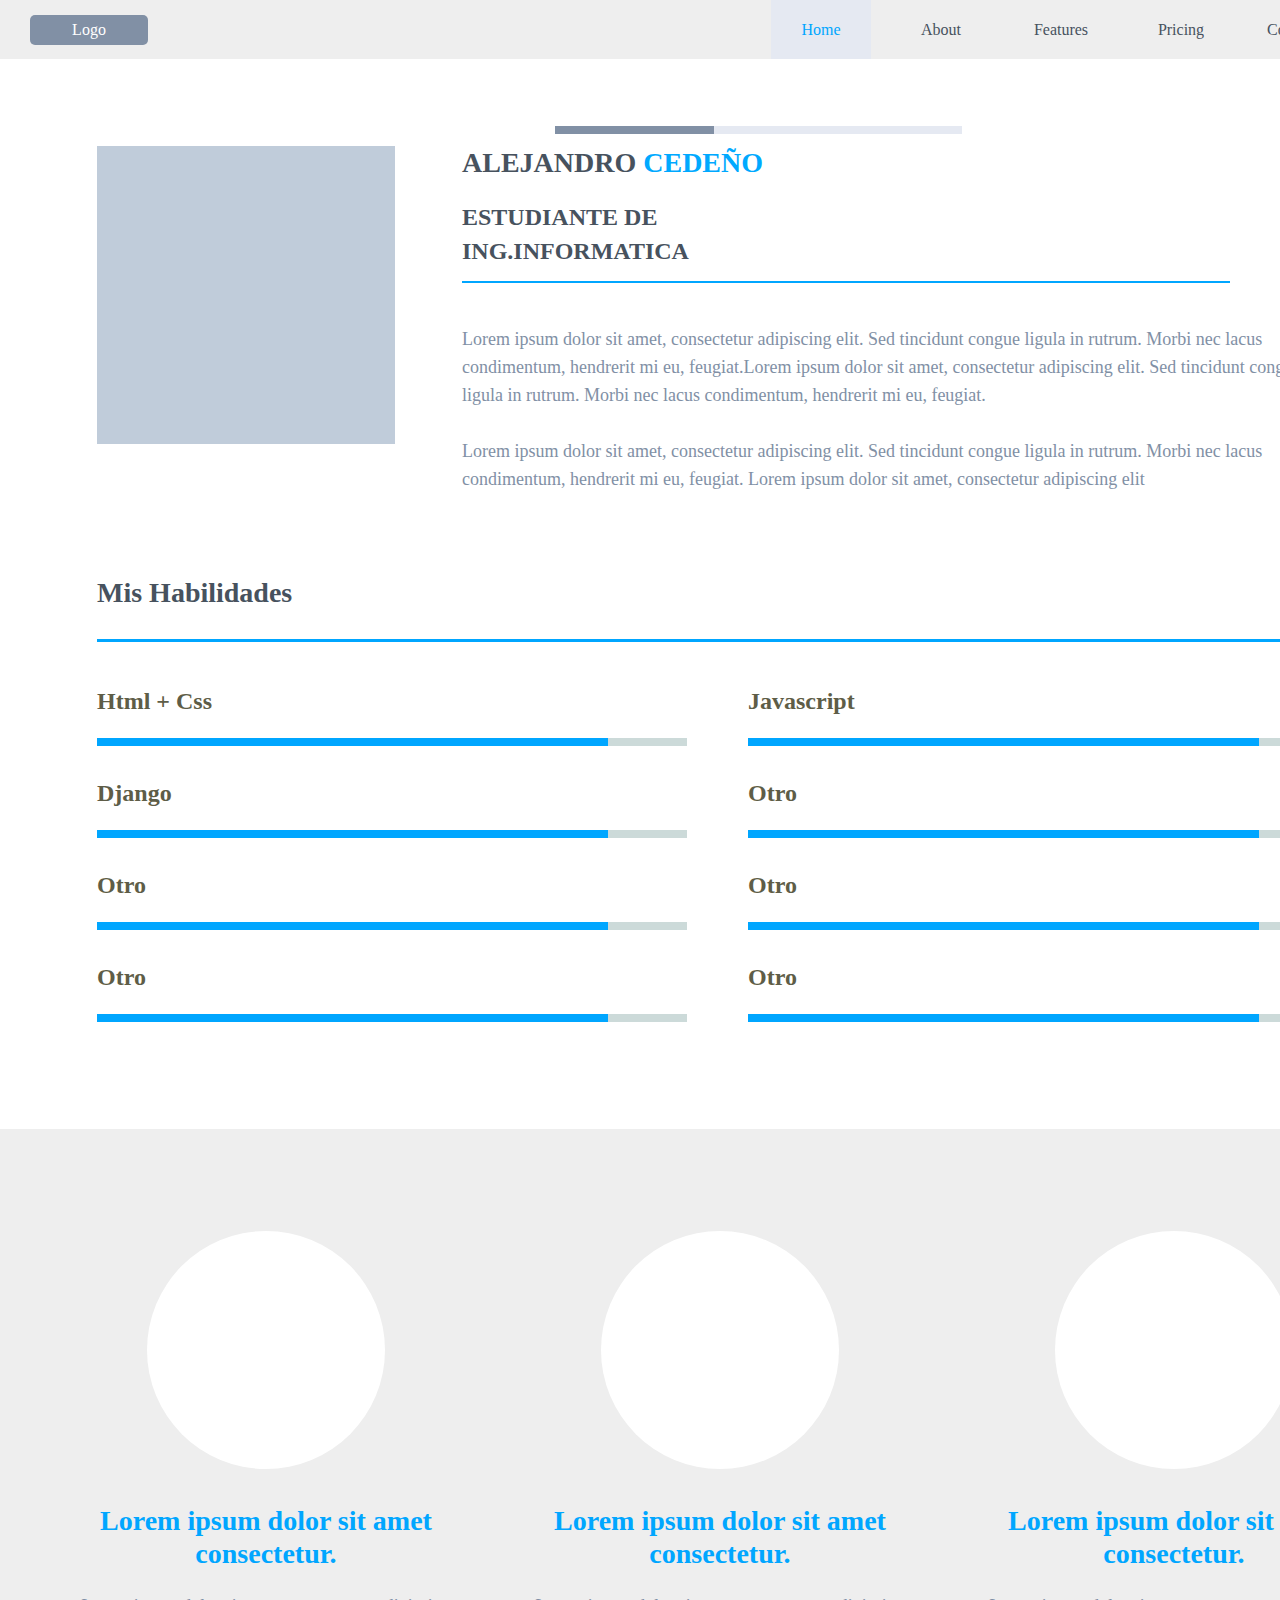
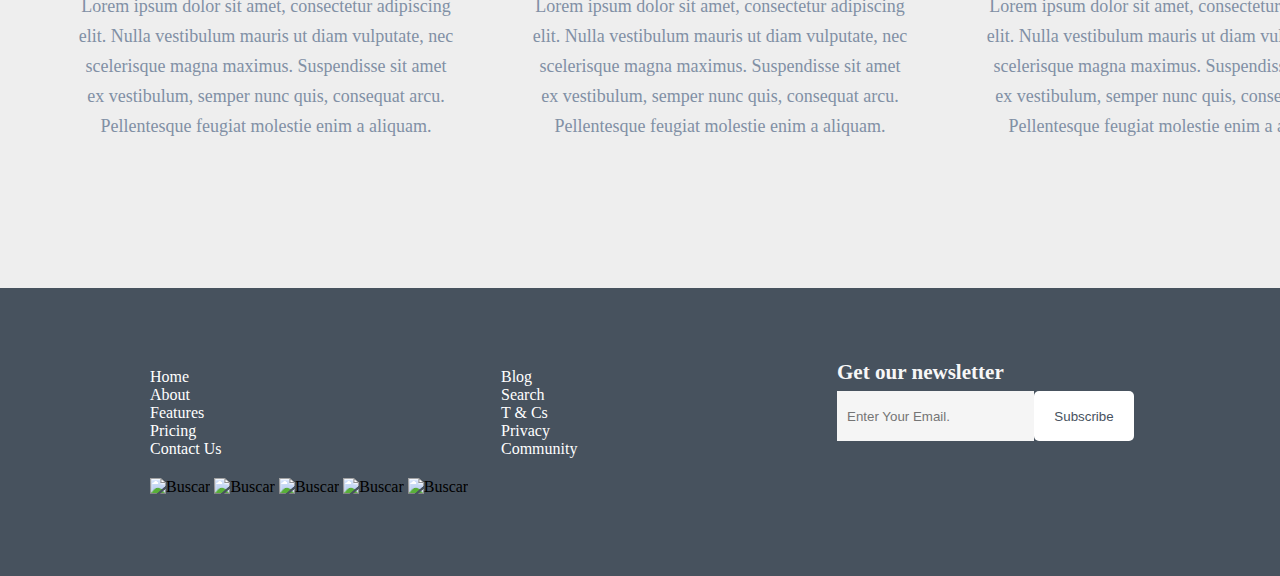
==== src/index.html @ 5b963c77 "first commit" ====
<!DOCTYPE html>
<html lang="en">

<head>
    <meta charset="UTF-8">
    <meta http-equiv="X-UA-Compatible" content="IE=edge">
    <meta name="viewport" content="width=device-width, initial-scale=1.0">
    <title>Quiz</title>
    <link rel="stylesheet" href="./styles.css">

</head>

<body>
    <header id="header">
        <div id="logo">Logo</div>
        <div id="container-menu">
            <nav id="menu">
                <ul>
                    <li>
                        <a href="">Home</a>
                    </li>
                    <li>
                        <a href="">About</a>
                    </li>
                    <li>
                        <a href="">Features</a>
                    </li>
                    <li>
                        <a href="">Pricing</a>
                    </li>
                    <li>
                        <a href="">Contact us</a>
                    </li>
                </ul>
            </nav>
            <div id="lupa">
                <img src="../assets/lupa.png" alt="lupa">
            </div>
        </div>
    </header>

    <main>
        <div id="container">
            <div class="bar_container">
                <div class="bar_progress"></div>
            </div>
            <div id="container_description_developer">
                <div class="image_logo">

                </div>
                <div class="container_description">
                    <h2 class="title">Alejandro <span style="  color: #00A9FF;">Cedeño</span></h2>
                    <h2 class="subtitle">Estudiante de ING.informatica</h2>
                    <div class="barra"></div>
                    <p>Lorem ipsum dolor sit amet, consectetur adipiscing elit. Sed tincidunt congue ligula in rutrum.
                        Morbi nec lacus condimentum, hendrerit mi eu, feugiat.Lorem ipsum dolor sit amet, consectetur
                        adipiscing elit. Sed tincidunt congue ligula in rutrum. Morbi nec lacus condimentum, hendrerit
                        mi eu, feugiat.<span><br><br></span>
                        Lorem ipsum dolor sit amet, consectetur adipiscing elit. Sed tincidunt congue ligula in rutrum.
                        Morbi nec lacus condimentum, hendrerit mi eu, feugiat. Lorem ipsum dolor sit amet, consectetur
                        adipiscing elit
                    </p>
                </div>
            </div>

            <div id="container_habilities">
                <h2>Mis Habilidades</h2>
                <div class="barra"></div>
                <div id="container_habilities_items">
                    <div class="container_items">
                        <div class="habilites_item1">
                            <h3>Html + Css</h3>
                            <div class="bar_container">
                                <div class="bar_progress"></div>
                            </div>
                        </div>
                        <div class="habilites_item1">
                            <h3>Django</h3>
                            <div class="bar_container">
                                <div class="bar_progress"></div>
                            </div>
                        </div>
                        <div class="habilites_item1">
                            <h3>Otro</h3>
                            <div class="bar_container">
                                <div class="bar_progress"></div>
                            </div>
                        </div>
                        <div class="habilites_item1">
                            <h3>Otro</h3>
                            <div class="bar_container">
                                <div class="bar_progress"></div>
                            </div>
                        </div>
                    </div>


                    <div class="container_items">
                        <div class="habilites_item1">
                            <h3>Javascript</h3>
                            <div class="bar_container">
                                <div class="bar_progress"></div>
                            </div>
                        </div>
                        <div class="habilites_item1">
                            <h3>Otro</h3>
                            <div class="bar_container">
                                <div class="bar_progress"></div>
                            </div>
                        </div>
                        <div class="habilites_item1">
                            <h3>Otro</h3>
                            <div class="bar_container">
                                <div class="bar_progress"></div>
                            </div>
                        </div>
                        <div class="habilites_item1">
                            <h3>Otro</h3>
                            <div class="bar_container">
                                <div class="bar_progress"></div>
                            </div>
                        </div>
                    </div>
                </div>
            </div>

            <div id="Container_jobs">
                <div class="Container_card">
                    <div class="card_image"></div>
                    <h4 class="card_title">Lorem ipsum dolor sit amet consectetur.</h4>
                    <p>Lorem ipsum dolor sit amet, consectetur adipiscing elit. Nulla vestibulum mauris ut diam
                        vulputate, nec scelerisque magna maximus. Suspendisse sit amet ex vestibulum, semper nunc quis,
                        consequat arcu. Pellentesque feugiat molestie enim a aliquam.</p>
                </div>
                <div class="Container_card">
                    <div class="card_image"></div>
                    <h4 class="card_title">Lorem ipsum dolor sit amet consectetur.</h4>
                    <p>Lorem ipsum dolor sit amet, consectetur adipiscing elit. Nulla vestibulum mauris ut diam
                        vulputate, nec scelerisque magna maximus. Suspendisse sit amet ex vestibulum, semper nunc quis,
                        consequat arcu. Pellentesque feugiat molestie enim a aliquam.</p>
                </div>
                <div class="Container_card">
                    <div class="card_image"></div>
                    <h4 class="card_title">Lorem ipsum dolor sit amet consectetur.</h4>
                    <p>Lorem ipsum dolor sit amet, consectetur adipiscing elit. Nulla vestibulum mauris ut diam
                        vulputate, nec scelerisque magna maximus. Suspendisse sit amet ex vestibulum, semper nunc quis,
                        consequat arcu. Pellentesque feugiat molestie enim a aliquam.</p>
                </div>
            </div>

        </div>
    </main>

    <footer>
        <footer class="footer">
            <div class="container">
                <div class="row">
                    <div class="footer-col">
                        <ul>
                            <a href="#">Home</a>
                            <a href="#">About</a>
                            <a href="#">Features</a>
                            <a href="#">Pricing</a>
                            <a href="#">Contact us</a>
                        </ul>
                    </div>
                    <div class="footer-col">
                        <ul>
                            <a href="#">Blog</a>
                            <a href="#">Search</a>
                            <a href="#">T & Cs</a>
                            <a href="#">Privacy</a>
                            <a href="#">Community</a>
                        </ul>
                    </div>

                    <div class="ftr">
                        <h3>Get our newsletter</h3>
                        <form action="#">
                            <input type="email" placeholder="Enter Your Email." required>
                            <div class="btn">
                                <input type="submit" value="Subscribe">
                            </div>
                        </form>
                    </div>

                    <div class="footer-col">
                        <div class="social-links">
                            <img src="/assets/Facebook.png" alt="Buscar">
                            <img src="/assets/Instagram.png" alt="Buscar">
                            <img src="/assets/SnapChat.png" alt="Buscar">
                            <img src="/assets/twitter.png" alt="Buscar">
                            <img src="/assets/Youtube.png" alt="Buscar">
                        </div>
                    </div>
                </div>
            </div>
        </footer>


</body>

</html>
---- src/styles.css ----
*{
    margin: 0px;
    padding: 0px;
    box-sizing: border-box;
}

body{
    background-color: white;
    width: 1440px;
    margin: 0px auto;
    font-family: Lato;
}

#header{
    width: 1440px;
    height: 59px;
    background-color: #EEEEEE;
    display: flex;
    align-items: center;
    justify-content: space-between;
    margin: 0px auto;
    margin-bottom: 67px;

}

#logo{
    width: 118px;
    height: 30px;
    display: flex;
    text-align: center;
    background-color: #8190a5;
    margin-left: 30px;
    color: white;
    border-radius: 5px;
    align-items: center;
    justify-content: center;
}

#container-menu{
    display: flex;
}


#menu ul{
    display: flex;
    height: 59px;
    align-items: center;
}

#menu ul li{
    width: 100px;
    height: 59px;
    display: flex;
    list-style: none;
    margin-right: 20px;
    align-items: center;
    justify-content: center;
}

#menu ul li:first-child{
    background-color: #E5E9F2;

}

#menu ul li a {
    text-decoration: none;
    text-align: center;
    color: #47525E;
}

#menu ul li:first-child a{
    color: #00A6FF;
}

#lupa {
    width: 59px;
    height: 59px;
    display: flex;
    align-items: center;
    justify-content: center;
    margin-right: 10px;
}

#lupa > img {

        width: 18px;
        height: 18px;
}

.bar_container{
    width: 407px;
    height: 8px;
    background-color: #E5E9F2;
    margin-left: 555px;
    margin-bottom: 12px;
}

.bar_progress{
    width: 159px;
    height: 8px;
    background-color: #8190A5;
}   

#container_description_developer{
    width: 100%;
    display: flex;
    justify-content: start;
}

.image_logo{
    width: 298px;
    height: 298px;
    background-color: #C0CCDA;
    margin-right: 67px;
    margin-left: 97px;
}

.container_description{
    width: 873px;
}

.container_description > p {
    width: 873px;
    color: #8190A5;
    font-family: Lato;
    font-size: 18px;
    line-height: 28px;
    text-align: left;
      
}

.container_description h2 {
    text-transform: uppercase;
}

.container_description .title{
    width: 374px;
    color: #47525E;
    font-size: 28px;
    line-height: 34px;
    text-align: left;
    margin-bottom: 20px;
}

.container_description .subtitle{
    color: #47525E;
    font-family: Lato;
    font-size: 24px;
    line-height: 34px;
    width: 400px;
    text-align: left;
    margin-bottom: 13px;
}


.container_description .barra{
    width: 768px;
    height: 2px;
    background-color: #00A6FF;
    margin-bottom: 42px;
}

#container_habilities{
    width: 100%;
    margin-top: 83px;
    margin-left: 97px;
    margin-bottom: 77px;
}

#container_habilities h2 {
    width: 396px;
    height: 34px;
    color: #47525E;
    font-size: 28px;
    line-height: 34px;
    text-align: left;
    margin-bottom: 29px;
}


#container_habilities  .barra {
    width: 1190px;
    height: 3px;
    background-color: #00A6FF;
    margin-bottom: 42px;

}

#container_habilities_items{
    width: 1229px;
    display: flex;
}

.container_items{
    width: 590px;
    margin-right: 61px;
}

.container_items h3{
    color: #5e5d47;
    font-family: Lato;
    font-size: 24px;
    line-height: 34px;
    width: 400px;
    text-align: left;
    margin-bottom: 20px;
  }

.habilites_item1 {
    display: flex;
    flex-direction: column;
    background-color: rgb(255, 255, 255);
    margin-bottom: 10px;
}

.habilites_item1 > .bar_container{
    width: 590px;
    background-color: rgb(204, 218, 217);
    height: 8px;
    margin: 0px;
    margin-bottom: 20px;
}

.habilites_item1  .bar_progress{
    width: 511px;
    background-color: #00A6FF;
    height: 8px;
    margin: 0px;
}

.container{
	max-width: 1170px;
	margin:auto;
}
.row{
	display: flex;
	flex-wrap: wrap;
}
ul{
	list-style: none;
}

#Container_jobs{
    width: 1440px;
    height: 759px;
    display: flex;
    align-items: center;
    justify-content: space-evenly;
    background-color: #EEEEEE;

}

.Container_card{
    width: 376px;
    height: 555px;
    display: flex;
    flex-direction: column;
    align-items: center;
}

.card_title{
    color: #00A6FF;
    font-family: Lato;
    font-size: 28px;
    line-height: 33px;
    width: 376px;
    text-align: center;
    margin-bottom: 21px;
}

.card_image{
    width: 238px;
    height: 238px;
    background-color: white;
    border-radius: 119px;
    margin-bottom: 35px;
}

.Container_card p{
    color: #8190A5;
    font-family: Lato;
    font-size: 18px;
    line-height: 30px;
    width: 376px;
    text-align: center;
}


.footer{
	background-color: #47525E;
    padding: 70px 0;
    
}
.footer-col{
   width: 30%;
   padding: 10px 15px;
}

.footer-col h4{
	font-size: 18px;
	color: #F7F7F7;
	text-transform: capitalize;
	margin-bottom: 35px;
	font-weight: 500;
	position: relative;
}

.footer-col ul a{
    font-size: 16px;
	text-transform: capitalize;
	color: #ffffff;
	text-decoration: none;
	font-weight: 300;
	display: block;
	
}

.footer-col .social-links img{

  background-color: rgba(255, 255, 255, 0);
  width: 21px;
  height: 17px;
  

}

footer .ftr{
    color: #f7f7f7;
    font-family: Lato;
    font-size: 18px;
    line-height: 28px;
    width: 215px;
    text-align: left;
}

form{

    display: flex;
    align-items: flex;
    width: 100%;
}

input{
    border: none;
    outline: none;
    padding: 10px;
    margin: 5px 0;
    background: #f5f5f5;
}

.btn input{
    color: #47525E;
    background-color: #FFFFFF;
    border-radius: 5px;
    width: 100px;
    height: 50px;
}
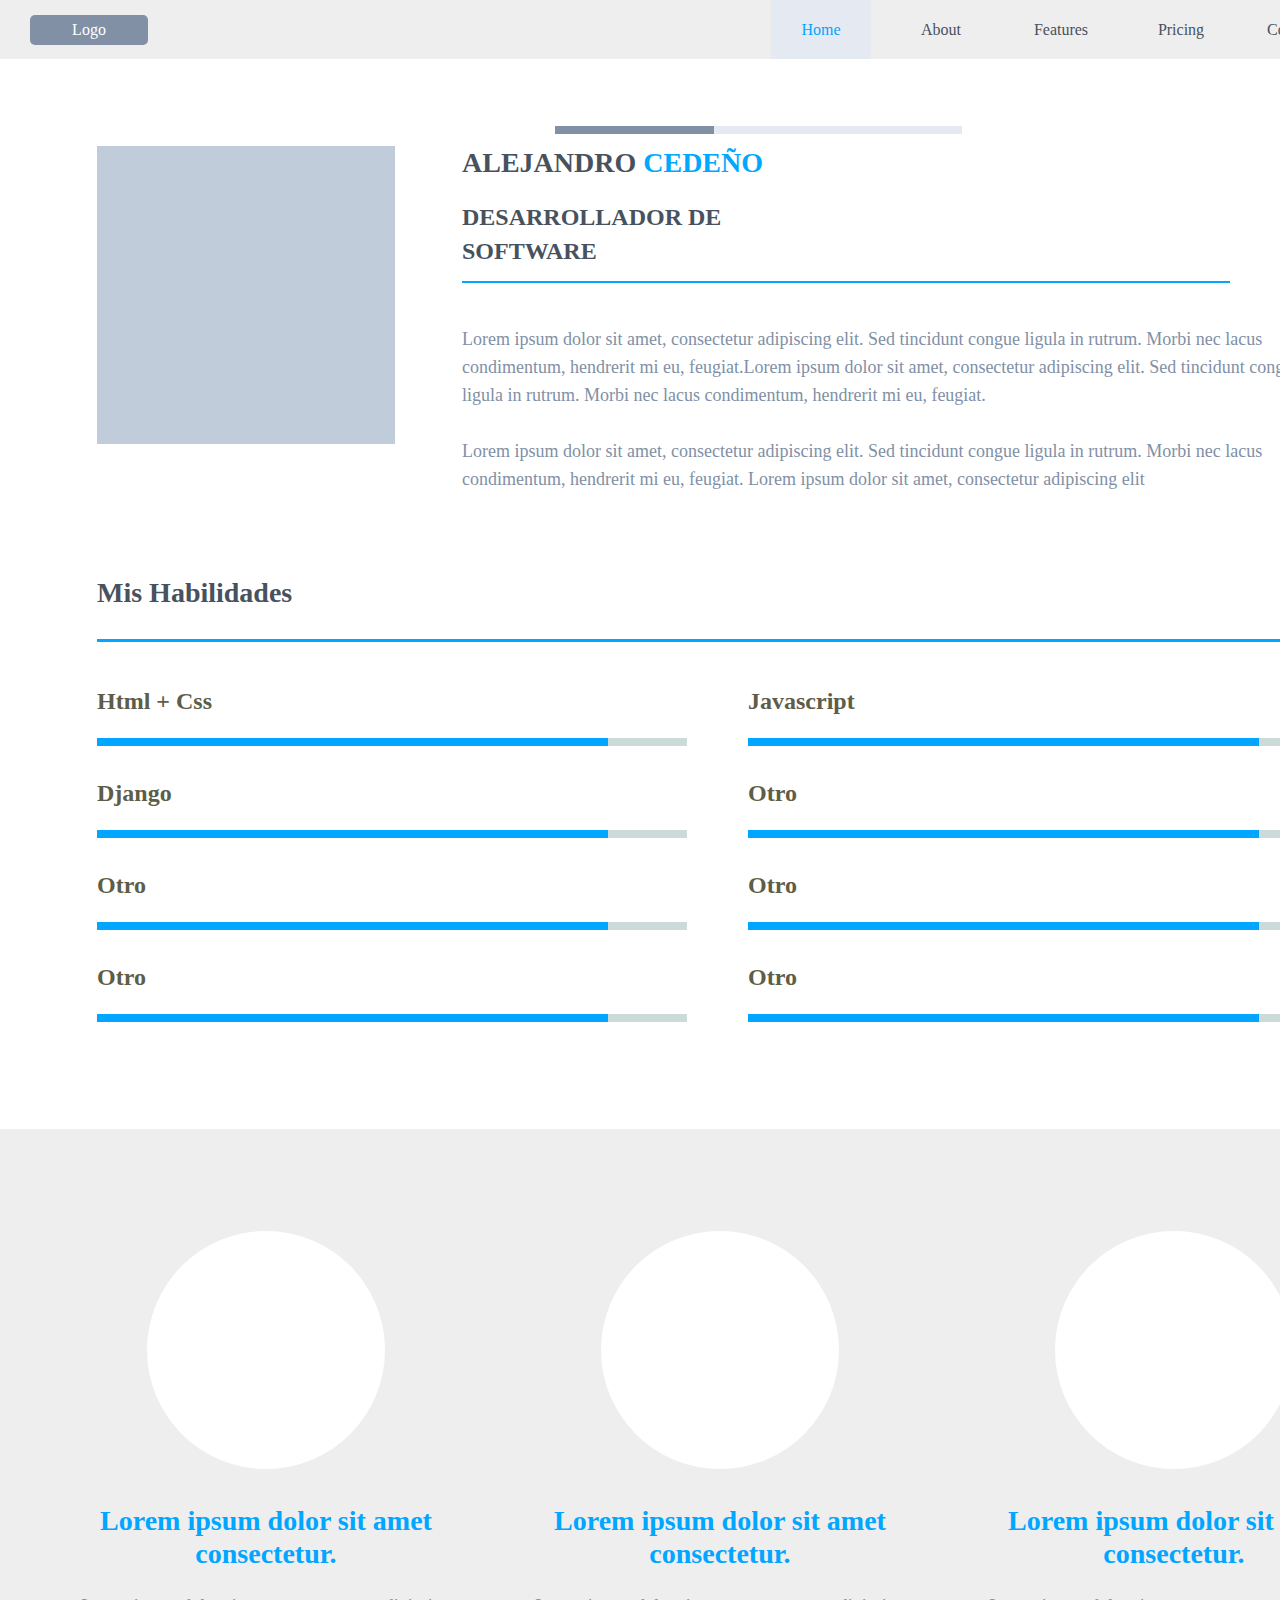
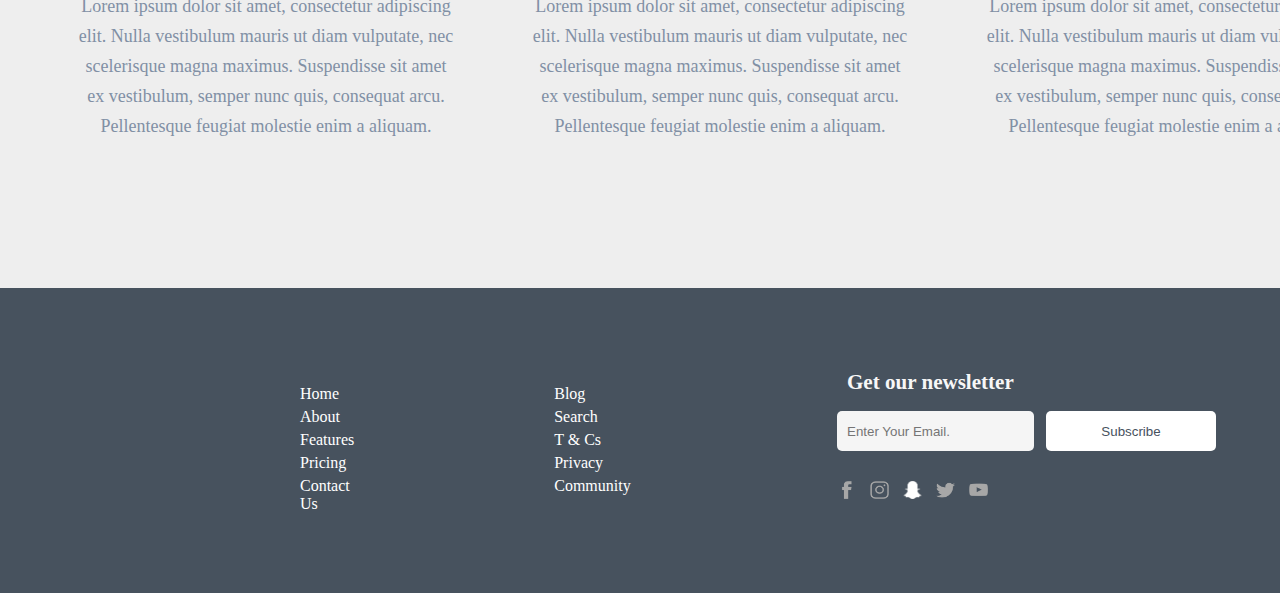
==== commit 7202b7a4: "go" ====
--- a/src/index.html
+++ b/src/index.html
@@ -50,7 +50,7 @@
                 </div>
                 <div class="container_description">
                     <h2 class="title">Alejandro <span style="  color: #00A9FF;">Cedeño</span></h2>
-                    <h2 class="subtitle">Estudiante de ING.informatica</h2>
+                    <h2 class="subtitle">Desarrollador de software</h2>
                     <div class="barra"></div>
                     <p>Lorem ipsum dolor sit amet, consectetur adipiscing elit. Sed tincidunt congue ligula in rutrum.
                         Morbi nec lacus condimentum, hendrerit mi eu, feugiat.Lorem ipsum dolor sit amet, consectetur
@@ -155,7 +155,11 @@
         <footer class="footer">
             <div class="container">
                 <div class="row">
+                    
                     <div class="footer-col">
+                        <div class="rectan">
+                            
+                        </div>
                         <ul>
                             <a href="#">Home</a>
                             <a href="#">About</a>
@@ -163,8 +167,6 @@
                             <a href="#">Pricing</a>
                             <a href="#">Contact us</a>
                         </ul>
-                    </div>
-                    <div class="footer-col">
                         <ul>
                             <a href="#">Blog</a>
                             <a href="#">Search</a>
@@ -173,9 +175,16 @@
                             <a href="#">Community</a>
                         </ul>
                     </div>
-
+                    <div class="footer-col">
+                       
+                    </div>
+
+                   <div class="media-sotial">
                     <div class="ftr">
-                        <h3>Get our newsletter</h3>
+                        <div class="gets">
+                            <h3>Get our newsletter</h3>
+                        </div>
+                        
                         <form action="#">
                             <input type="email" placeholder="Enter Your Email." required>
                             <div class="btn">
@@ -184,15 +193,17 @@
                         </form>
                     </div>
 
-                    <div class="footer-col">
+                    <div class="footer-media">
                         <div class="social-links">
-                            <img src="/assets/Facebook.png" alt="Buscar">
-                            <img src="/assets/Instagram.png" alt="Buscar">
-                            <img src="/assets/SnapChat.png" alt="Buscar">
-                            <img src="/assets/twitter.png" alt="Buscar">
-                            <img src="/assets/Youtube.png" alt="Buscar">
-                        </div>
-                    </div>
+                            <img src="../assets/facebook.png" alt="i-facebook">
+                            <img src="../assets/instagram.png" alt="i- insta">
+                            <img src="../assets/snap.png" alt="i-snap">
+                            <img src="../assets/twiter.png" alt="i-twiter">
+                            <img src="../assets/youtube.png" alt="i-youtube">
+                        </div>
+                    </div>
+                   </div>
+
                 </div>
             </div>
         </footer>
--- a/src/styles.css
+++ b/src/styles.css
@@ -288,14 +288,28 @@
 
 .footer{
 	background-color: #47525E;
-    padding: 70px 0;
-    
-}
+    padding: 70px ;
+    
+}
+
+
 .footer-col{
    width: 30%;
    padding: 10px 15px;
-}
-
+   display: flex;
+   justify-items: center;
+   margin-top: 12px;
+    
+}  
+
+/* .rectan{
+    background-color: #8190A5;
+    border-radius: 5px;
+    width: 142px;
+    height: 30px;
+    margin: 25px;
+    
+  } */
 .footer-col h4{
 	font-size: 18px;
 	color: #F7F7F7;
@@ -303,6 +317,11 @@
 	margin-bottom: 35px;
 	font-weight: 500;
 	position: relative;
+    
+}
+.footer ul{
+    margin-right: 30px;
+    margin-left: 150px;
 }
 
 .footer-col ul a{
@@ -312,16 +331,17 @@
 	text-decoration: none;
 	font-weight: 300;
 	display: block;
-	
-}
-
-.footer-col .social-links img{
-
-  background-color: rgba(255, 255, 255, 0);
-  width: 21px;
-  height: 17px;
-  
-
+    margin-top: 5px;
+    margin-right: 20px;
+}
+
+
+
+.footer-media .social-links img{
+    width: 19px;
+    height: 18px;
+    margin-top: 25px;
+    margin-right: 10px;
 }
 
 footer .ftr{
@@ -331,13 +351,20 @@
     line-height: 28px;
     width: 215px;
     text-align: left;
+    
+}
+
+footer .gets{
+    margin: 10px;
 }
 
 form{
-
+    
     display: flex;
     align-items: flex;
     width: 100%;
+    width: 256px;
+    height: 50px;
 }
 
 input{
@@ -346,12 +373,16 @@
     padding: 10px;
     margin: 5px 0;
     background: #f5f5f5;
+    margin-right: 12px;
+    border-radius: 5px;
+   
 }
 
 .btn input{
     color: #47525E;
     background-color: #FFFFFF;
     border-radius: 5px;
-    width: 100px;
-    height: 50px;
+    width: 170px;
+    height: 40px;
+    border-radius: 5px;
 }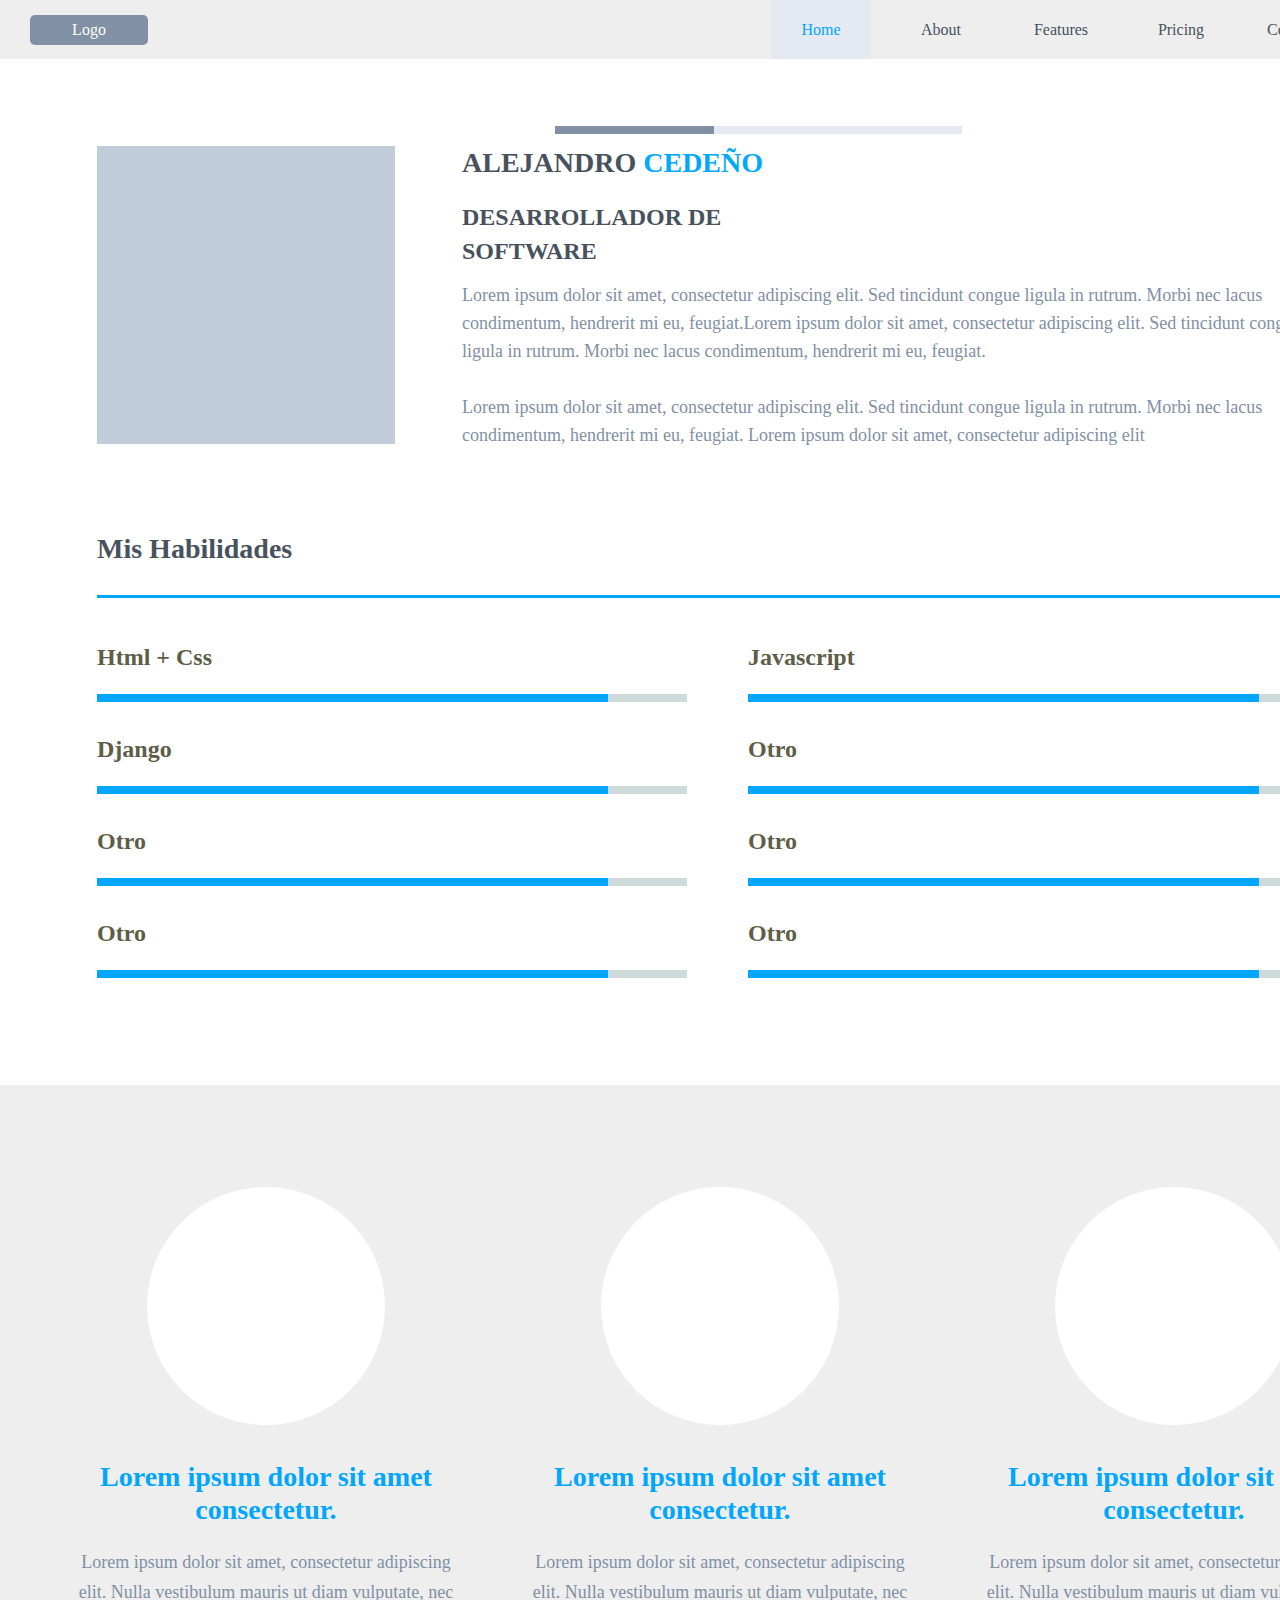
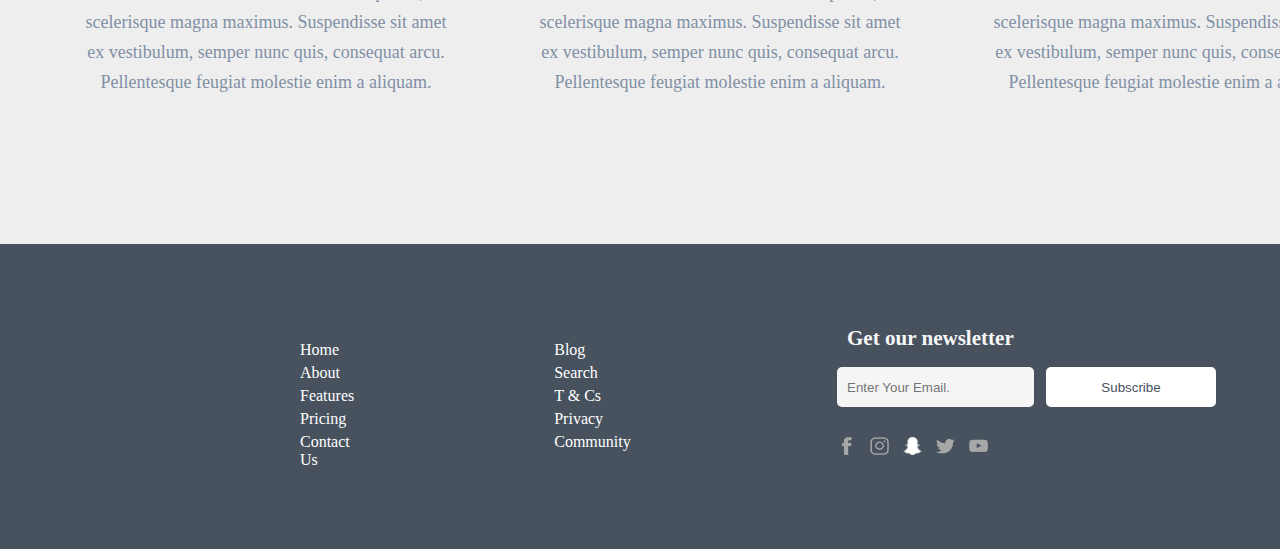
==== commit 99d19e2d: "ready!" ====
--- a/src/index.html
+++ b/src/index.html
@@ -12,9 +12,9 @@
 
 <body>
     <header id="header">
-        <div id="logo">Logo</div>
-        <div id="container-menu">
-            <nav id="menu">
+        <div id="logonav">Logo</div>
+        <div id="caja-menu">
+            <nav id="nav">
                 <ul>
                     <li>
                         <a href="">Home</a>
@@ -41,14 +41,14 @@
 
     <main>
         <div id="container">
-            <div class="bar_container">
-                <div class="bar_progress"></div>
-            </div>
-            <div id="container_description_developer">
+            <div class="pro_container">
+                <div class="pro_progress"></div>
+            </div>
+            <div id="description_developer">
                 <div class="image_logo">
 
                 </div>
-                <div class="container_description">
+                <div class="description">
                     <h2 class="title">Alejandro <span style="  color: #00A9FF;">Cedeño</span></h2>
                     <h2 class="subtitle">Desarrollador de software</h2>
                     <div class="barra"></div>
@@ -63,30 +63,31 @@
                 </div>
             </div>
 
-            <div id="container_habilities">
+            <div id="container_habilidades">
                 <h2>Mis Habilidades</h2>
                 <div class="barra"></div>
-                <div id="container_habilities_items">
+
+                <div id="container_habilidades_items">
                     <div class="container_items">
-                        <div class="habilites_item1">
+                        <div class="habilidades-item1">
                             <h3>Html + Css</h3>
                             <div class="bar_container">
                                 <div class="bar_progress"></div>
                             </div>
                         </div>
-                        <div class="habilites_item1">
+                        <div class="habilidades-item1">
                             <h3>Django</h3>
                             <div class="bar_container">
                                 <div class="bar_progress"></div>
                             </div>
                         </div>
-                        <div class="habilites_item1">
-                            <h3>Otro</h3>
-                            <div class="bar_container">
-                                <div class="bar_progress"></div>
-                            </div>
-                        </div>
-                        <div class="habilites_item1">
+                        <div class="habilidades-item1">
+                            <h3>Otro</h3>
+                            <div class="bar_container">
+                                <div class="bar_progress"></div>
+                            </div>
+                        </div>
+                        <div class="habilidades-item1">
                             <h3>Otro</h3>
                             <div class="bar_container">
                                 <div class="bar_progress"></div>
@@ -96,50 +97,50 @@
 
 
                     <div class="container_items">
-                        <div class="habilites_item1">
+                        <div class="habilidades-item1">
                             <h3>Javascript</h3>
                             <div class="bar_container">
                                 <div class="bar_progress"></div>
                             </div>
                         </div>
-                        <div class="habilites_item1">
-                            <h3>Otro</h3>
-                            <div class="bar_container">
-                                <div class="bar_progress"></div>
-                            </div>
-                        </div>
-                        <div class="habilites_item1">
-                            <h3>Otro</h3>
-                            <div class="bar_container">
-                                <div class="bar_progress"></div>
-                            </div>
-                        </div>
-                        <div class="habilites_item1">
-                            <h3>Otro</h3>
-                            <div class="bar_container">
-                                <div class="bar_progress"></div>
-                            </div>
-                        </div>
-                    </div>
-                </div>
-            </div>
-
-            <div id="Container_jobs">
-                <div class="Container_card">
+                        <div class="habilidades-item1">
+                            <h3>Otro</h3>
+                            <div class="bar_container">
+                                <div class="bar_progress"></div>
+                            </div>
+                        </div>
+                        <div class="habilidades-item1">
+                            <h3>Otro</h3>
+                            <div class="bar_container">
+                                <div class="bar_progress"></div>
+                            </div>
+                        </div>
+                        <div class="habilidades-item1">
+                            <h3>Otro</h3>
+                            <div class="bar_container">
+                                <div class="bar_progress"></div>
+                            </div>
+                        </div>
+                    </div>
+                </div>
+            </div>
+
+            <div id="Container_photo">
+                <div class="Container_descri">
                     <div class="card_image"></div>
                     <h4 class="card_title">Lorem ipsum dolor sit amet consectetur.</h4>
                     <p>Lorem ipsum dolor sit amet, consectetur adipiscing elit. Nulla vestibulum mauris ut diam
                         vulputate, nec scelerisque magna maximus. Suspendisse sit amet ex vestibulum, semper nunc quis,
                         consequat arcu. Pellentesque feugiat molestie enim a aliquam.</p>
                 </div>
-                <div class="Container_card">
+                <div class="Container_descri">
                     <div class="card_image"></div>
                     <h4 class="card_title">Lorem ipsum dolor sit amet consectetur.</h4>
                     <p>Lorem ipsum dolor sit amet, consectetur adipiscing elit. Nulla vestibulum mauris ut diam
                         vulputate, nec scelerisque magna maximus. Suspendisse sit amet ex vestibulum, semper nunc quis,
                         consequat arcu. Pellentesque feugiat molestie enim a aliquam.</p>
                 </div>
-                <div class="Container_card">
+                <div class="Container_descri">
                     <div class="card_image"></div>
                     <h4 class="card_title">Lorem ipsum dolor sit amet consectetur.</h4>
                     <p>Lorem ipsum dolor sit amet, consectetur adipiscing elit. Nulla vestibulum mauris ut diam
@@ -157,9 +158,7 @@
                 <div class="row">
                     
                     <div class="footer-col">
-                        <div class="rectan">
-                            
-                        </div>
+                        
                         <ul>
                             <a href="#">Home</a>
                             <a href="#">About</a>
--- a/src/styles.css
+++ b/src/styles.css
@@ -23,7 +23,7 @@
 
 }
 
-#logo{
+#logonav{
     width: 118px;
     height: 30px;
     display: flex;
@@ -36,18 +36,18 @@
     justify-content: center;
 }
 
-#container-menu{
-    display: flex;
-}
-
-
-#menu ul{
+#caja-menu{
+    display: flex;
+}
+
+
+#nav ul{
     display: flex;
     height: 59px;
     align-items: center;
 }
 
-#menu ul li{
+#nav ul li{
     width: 100px;
     height: 59px;
     display: flex;
@@ -57,18 +57,18 @@
     justify-content: center;
 }
 
-#menu ul li:first-child{
+#nav ul li:first-child{
     background-color: #E5E9F2;
 
 }
 
-#menu ul li a {
+#nav ul li a {
     text-decoration: none;
     text-align: center;
     color: #47525E;
 }
 
-#menu ul li:first-child a{
+#nav ul li:first-child a{
     color: #00A6FF;
 }
 
@@ -83,11 +83,11 @@
 
 #lupa > img {
 
-        width: 18px;
-        height: 18px;
-}
-
-.bar_container{
+    width: 18px;
+    height: 18px;
+}
+
+.pro_container{
     width: 407px;
     height: 8px;
     background-color: #E5E9F2;
@@ -95,13 +95,13 @@
     margin-bottom: 12px;
 }
 
-.bar_progress{
+.pro_progress{
     width: 159px;
     height: 8px;
     background-color: #8190A5;
 }   
 
-#container_description_developer{
+#description_developer{
     width: 100%;
     display: flex;
     justify-content: start;
@@ -115,11 +115,11 @@
     margin-left: 97px;
 }
 
-.container_description{
+.description{
     width: 873px;
 }
 
-.container_description > p {
+.description > p {
     width: 873px;
     color: #8190A5;
     font-family: Lato;
@@ -129,11 +129,11 @@
       
 }
 
-.container_description h2 {
+.description h2 {
     text-transform: uppercase;
 }
 
-.container_description .title{
+.description .title{
     width: 374px;
     color: #47525E;
     font-size: 28px;
@@ -142,7 +142,7 @@
     margin-bottom: 20px;
 }
 
-.container_description .subtitle{
+.description .subtitle{
     color: #47525E;
     font-family: Lato;
     font-size: 24px;
@@ -153,21 +153,21 @@
 }
 
 
-.container_description .barra{
+._description .barra{
     width: 768px;
     height: 2px;
     background-color: #00A6FF;
     margin-bottom: 42px;
 }
 
-#container_habilities{
+#container_habilidades{
     width: 100%;
     margin-top: 83px;
     margin-left: 97px;
     margin-bottom: 77px;
 }
 
-#container_habilities h2 {
+#container_habilidades h2 {
     width: 396px;
     height: 34px;
     color: #47525E;
@@ -178,7 +178,7 @@
 }
 
 
-#container_habilities  .barra {
+#container_habilidades .barra {
     width: 1190px;
     height: 3px;
     background-color: #00A6FF;
@@ -186,7 +186,7 @@
 
 }
 
-#container_habilities_items{
+#container_habilidades_items{
     width: 1229px;
     display: flex;
 }
@@ -206,14 +206,14 @@
     margin-bottom: 20px;
   }
 
-.habilites_item1 {
+.habilidades-item1 {
     display: flex;
     flex-direction: column;
     background-color: rgb(255, 255, 255);
     margin-bottom: 10px;
 }
 
-.habilites_item1 > .bar_container{
+.habilidades-item1 > .bar_container{
     width: 590px;
     background-color: rgb(204, 218, 217);
     height: 8px;
@@ -221,7 +221,7 @@
     margin-bottom: 20px;
 }
 
-.habilites_item1  .bar_progress{
+.habilidades-item1 .bar_progress{
     width: 511px;
     background-color: #00A6FF;
     height: 8px;
@@ -240,7 +240,7 @@
 	list-style: none;
 }
 
-#Container_jobs{
+#Container_photo{
     width: 1440px;
     height: 759px;
     display: flex;
@@ -250,7 +250,7 @@
 
 }
 
-.Container_card{
+.Container_descri{
     width: 376px;
     height: 555px;
     display: flex;
@@ -276,7 +276,7 @@
     margin-bottom: 35px;
 }
 
-.Container_card p{
+.Container_descri p{
     color: #8190A5;
     font-family: Lato;
     font-size: 18px;
@@ -302,14 +302,6 @@
     
 }  
 
-/* .rectan{
-    background-color: #8190A5;
-    border-radius: 5px;
-    width: 142px;
-    height: 30px;
-    margin: 25px;
-    
-  } */
 .footer-col h4{
 	font-size: 18px;
 	color: #F7F7F7;
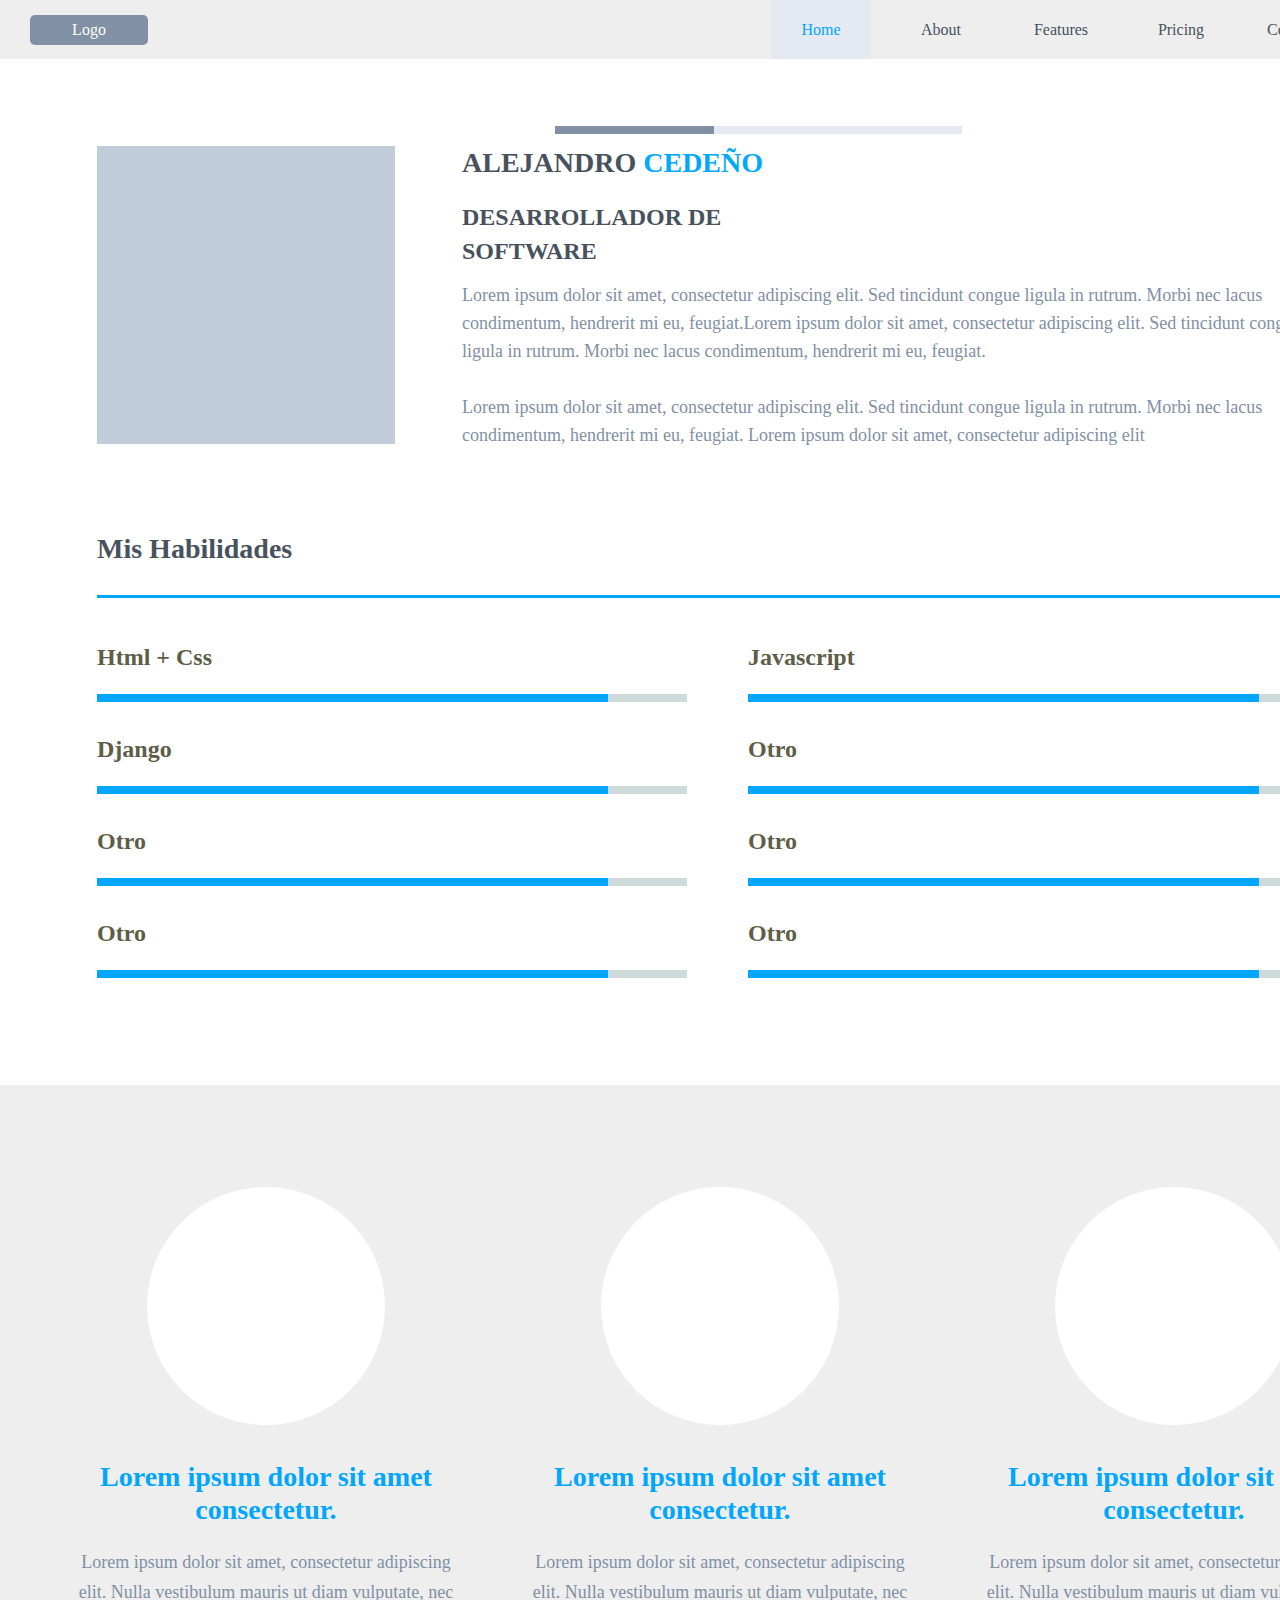
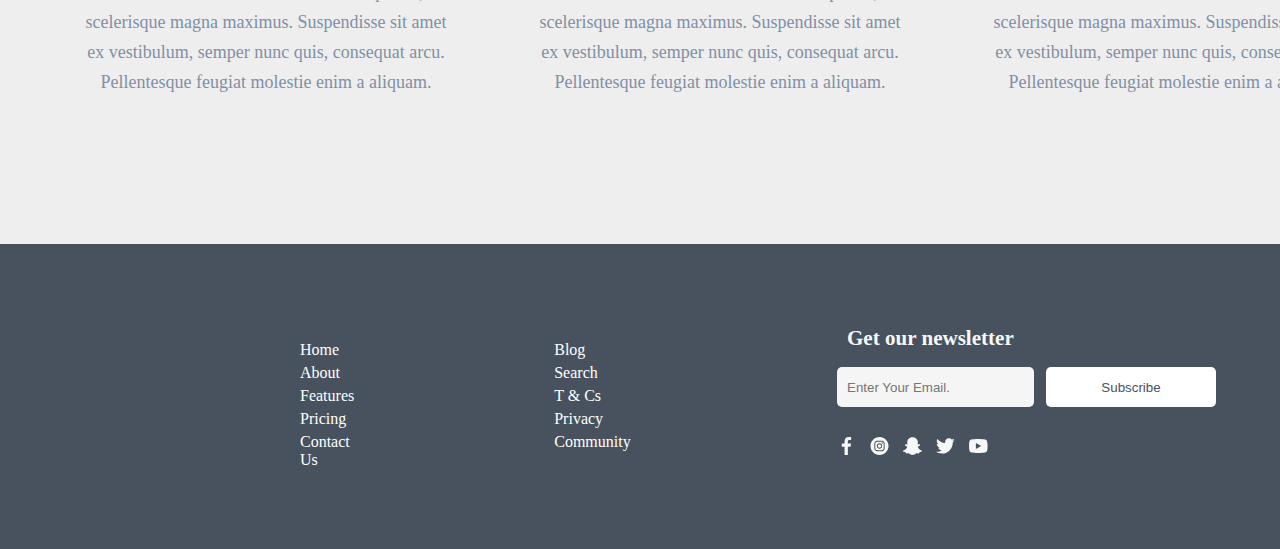
==== commit 44ec6729: "100%" ====
--- a/src/index.html
+++ b/src/index.html
@@ -194,11 +194,11 @@
 
                     <div class="footer-media">
                         <div class="social-links">
-                            <img src="../assets/facebook.png" alt="i-facebook">
-                            <img src="../assets/instagram.png" alt="i- insta">
-                            <img src="../assets/snap.png" alt="i-snap">
-                            <img src="../assets/twiter.png" alt="i-twiter">
-                            <img src="../assets/youtube.png" alt="i-youtube">
+                            <img src="../assets/face.svg" alt="i-facebook">
+                            <img src="../assets/instagram 1.svg" alt="i- insta">
+                            <img src="../assets/snap.svg" alt="i-snap">
+                            <img src="../assets/twiter.svg" alt="i-twiter">
+                            <img src="../assets/youtube.svg" alt="i-youtube">
                         </div>
                     </div>
                    </div>
--- a/src/styles.css
+++ b/src/styles.css
@@ -334,7 +334,9 @@
     height: 18px;
     margin-top: 25px;
     margin-right: 10px;
-}
+    
+}
+
 
 footer .ftr{
     color: #f7f7f7;
